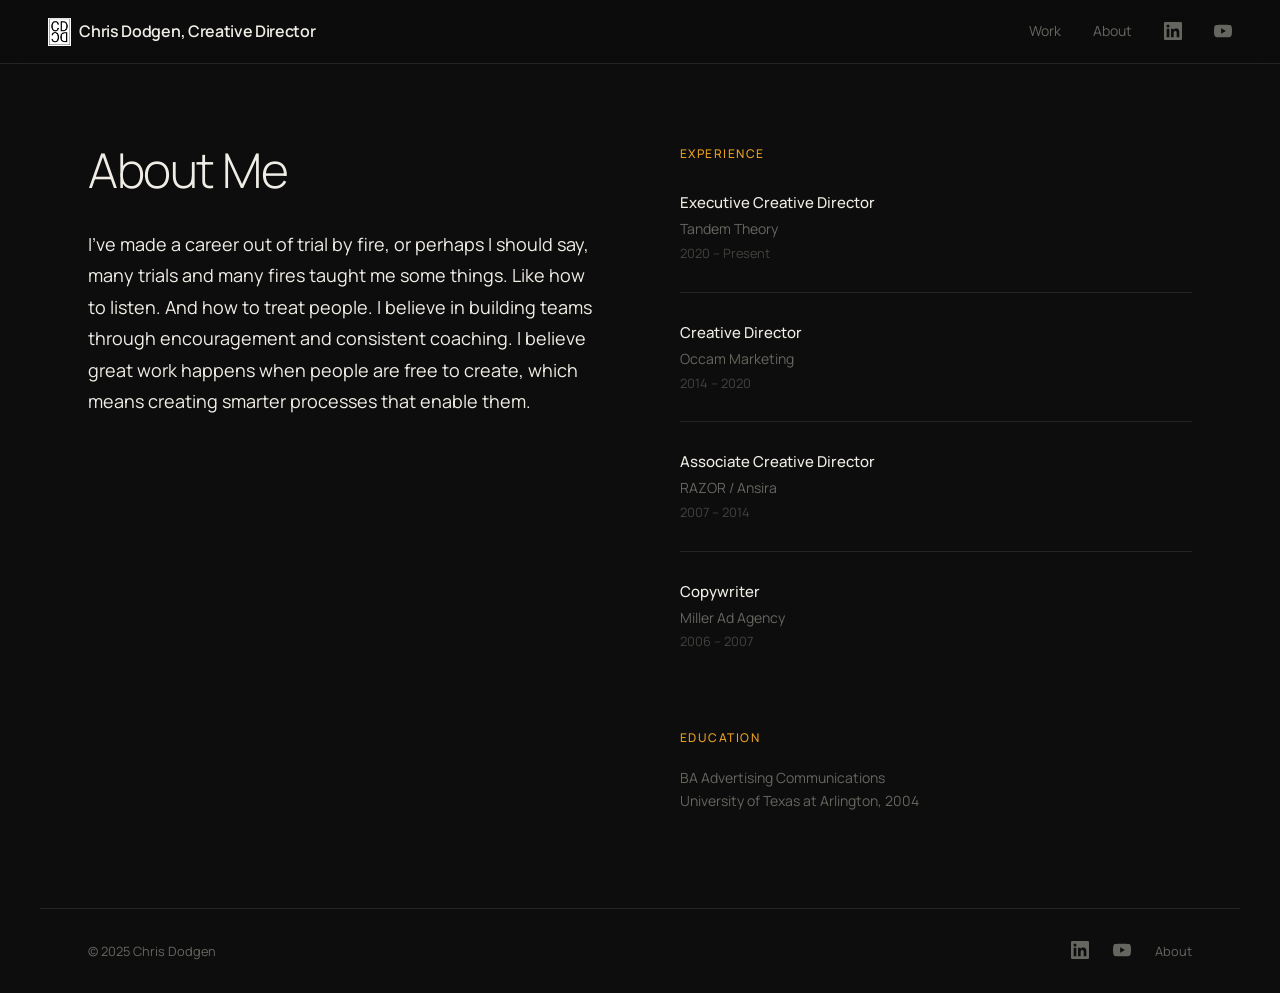
==== about.html @ c3c55d01 "Initial commit" ====
<!DOCTYPE html>
<html lang="en">
<head>
  <meta charset="UTF-8">
  <meta name="viewport" content="width=device-width, initial-scale=1.0">
  <title>About — Chris Dodgen</title>
  <link rel="stylesheet" href="css/style.css">
  <link rel="icon" href="assets/Header Icon/CD Logo.png" type="image/png">
</head>
<body>

<nav>
  <a class="nav-name" href="index.html">
    <img class="nav-logo" src="assets/Header Icon/CD Logo.png" alt="">
    Chris Dodgen, Creative Director
  </a>
  <div class="nav-links">
    <a href="index.html">Work</a>
    <a href="about.html" class="nav-about">About</a>
    <a href="https://www.linkedin.com/in/chrisdodgen/" target="_blank" rel="noopener" aria-label="LinkedIn">
      <svg class="nav-icon" xmlns="http://www.w3.org/2000/svg" viewBox="0 0 24 24" fill="currentColor"><path d="M20.447 20.452h-3.554v-5.569c0-1.328-.027-3.037-1.852-3.037-1.853 0-2.136 1.445-2.136 2.939v5.667H9.351V9h3.414v1.561h.046c.477-.9 1.637-1.85 3.37-1.85 3.601 0 4.267 2.37 4.267 5.455v6.286zM5.337 7.433a2.062 2.062 0 01-2.063-2.065 2.064 2.064 0 112.063 2.065zm1.782 13.019H3.555V9h3.564v11.452zM22.225 0H1.771C.792 0 0 .774 0 1.729v20.542C0 23.227.792 24 1.771 24h20.451C23.2 24 24 23.227 24 22.271V1.729C24 .774 23.2 0 22.222 0h.003z"/></svg>
    </a>
    <a href="https://youtube.com/chrisdodgen" target="_blank" rel="noopener" aria-label="YouTube">
      <svg class="nav-icon" xmlns="http://www.w3.org/2000/svg" viewBox="0 0 24 24" fill="currentColor"><path d="M23.498 6.186a3.016 3.016 0 00-2.122-2.136C19.505 3.545 12 3.545 12 3.545s-7.505 0-9.377.505A3.017 3.017 0 00.502 6.186C0 8.07 0 12 0 12s0 3.93.502 5.814a3.016 3.016 0 002.122 2.136c1.871.505 9.376.505 9.376.505s7.505 0 9.377-.505a3.015 3.015 0 002.122-2.136C24 15.93 24 12 24 12s0-3.93-.502-5.814zM9.545 15.568V8.432L15.818 12l-6.273 3.568z"/></svg>
    </a>
  </div>
</nav>

<div class="page">
  <div class="about-grid">

    <div class="about-bio">
      <h1>About Me</h1>
      <p>I've made a career out of trial by fire, or perhaps I should say, many trials and many fires taught me some things. Like how to listen. And how to treat people. I believe in building teams through encouragement and consistent coaching. I believe great work happens when people are free to create, which means creating smarter processes that enable them.</p>
    </div>

    <div>
      <div class="experience-section">
        <h2>Experience</h2>

        <div class="experience-item">
          <p class="role">Executive Creative Director</p>
          <p class="company">Tandem Theory</p>
          <p class="years">2020 – Present</p>
        </div>

        <div class="experience-item">
          <p class="role">Creative Director</p>
          <p class="company">Occam Marketing</p>
          <p class="years">2014 – 2020</p>
        </div>

        <div class="experience-item">
          <p class="role">Associate Creative Director</p>
          <p class="company">RAZOR / Ansira</p>
          <p class="years">2007 – 2014</p>
        </div>

        <div class="experience-item">
          <p class="role">Copywriter</p>
          <p class="company">Miller Ad Agency</p>
          <p class="years">2006 – 2007</p>
        </div>
      </div>

      <div class="education-section">
        <h2>Education</h2>
        <p>BA Advertising Communications<br>University of Texas at Arlington, 2004</p>
      </div>
    </div>

  </div>
</div>

<footer>
  <p>&copy; 2025 Chris Dodgen</p>
  <div class="footer-links">
    <a href="https://www.linkedin.com/in/chrisdodgen/" target="_blank" rel="noopener" aria-label="LinkedIn">
      <svg class="nav-icon" xmlns="http://www.w3.org/2000/svg" viewBox="0 0 24 24" fill="currentColor"><path d="M20.447 20.452h-3.554v-5.569c0-1.328-.027-3.037-1.852-3.037-1.853 0-2.136 1.445-2.136 2.939v5.667H9.351V9h3.414v1.561h.046c.477-.9 1.637-1.85 3.37-1.85 3.601 0 4.267 2.37 4.267 5.455v6.286zM5.337 7.433a2.062 2.062 0 01-2.063-2.065 2.064 2.064 0 112.063 2.065zm1.782 13.019H3.555V9h3.564v11.452zM22.225 0H1.771C.792 0 0 .774 0 1.729v20.542C0 23.227.792 24 1.771 24h20.451C23.2 24 24 23.227 24 22.271V1.729C24 .774 23.2 0 22.222 0h.003z"/></svg>
    </a>
    <a href="https://youtube.com/chrisdodgen" target="_blank" rel="noopener" aria-label="YouTube">
      <svg class="nav-icon" xmlns="http://www.w3.org/2000/svg" viewBox="0 0 24 24" fill="currentColor"><path d="M23.498 6.186a3.016 3.016 0 00-2.122-2.136C19.505 3.545 12 3.545 12 3.545s-7.505 0-9.377.505A3.017 3.017 0 00.502 6.186C0 8.07 0 12 0 12s0 3.93.502 5.814a3.016 3.016 0 002.122 2.136c1.871.505 9.376.505 9.376.505s7.505 0 9.377-.505a3.015 3.015 0 002.122-2.136C24 15.93 24 12 24 12s0-3.93-.502-5.814zM9.545 15.568V8.432L15.818 12l-6.273 3.568z"/></svg>
    </a>
    <a href="about.html">About</a>
  </div>
</footer>

</body>
</html>
---- css/style.css ----
@import url('https://fonts.googleapis.com/css2?family=Manrope:wght@300;400;500;600&display=swap');

/* ── Tokens ── */
:root {
  --bg:       #0d0d0d;
  --surface:  #161616;
  --text:     #f0ede6;
  --muted:    #666660;
  --accent:   #e8a020;
  --border:   #242424;
  --font:     'Manrope', system-ui, sans-serif;
  --max-w:    1200px;
  --gutter:   clamp(1.25rem, 5vw, 3rem);
  --nav-h:    64px;
}

/* ── Reset ── */
*, *::before, *::after { box-sizing: border-box; margin: 0; padding: 0; }
html { font-size: 16px; scroll-behavior: smooth; }

body {
  background: var(--bg);
  color: var(--text);
  font-family: var(--font);
  font-weight: 400;
  line-height: 1.6;
  -webkit-font-smoothing: antialiased;
}

img { display: block; max-width: 100%; }
a { color: inherit; text-decoration: none; }

/* ── Nav ── */
nav {
  position: fixed;
  top: 0; left: 0; right: 0;
  height: var(--nav-h);
  display: flex;
  align-items: center;
  justify-content: space-between;
  padding: 0 var(--gutter);
  background: rgba(13, 13, 13, 0.92);
  backdrop-filter: blur(12px);
  -webkit-backdrop-filter: blur(12px);
  border-bottom: 1px solid var(--border);
  z-index: 100;
}

.nav-name {
  display: flex;
  align-items: center;
  gap: 0.5rem;
  font-size: 1rem;
  font-weight: 600;
  letter-spacing: -0.02em;
  color: var(--text);
  transition: opacity 0.2s;
}
.nav-name:hover { opacity: 0.75; }

.nav-title {
  font-weight: 600;
  color: var(--text);
  font-size: 1rem;
}

.nav-logo {
  height: 28px;
  width: auto;
  display: block;
}

.nav-links {
  display: flex;
  align-items: center;
  gap: 2rem;
}

.nav-links a {
  font-size: 0.875rem;
  font-weight: 400;
  color: var(--muted);
  transition: color 0.2s;
}
.nav-links a:hover { color: var(--text); }

.nav-icon {
  display: block;
  width: 18px;
  height: 18px;
}

/* ── Page shell ── */
.page {
  max-width: var(--max-w);
  margin: 0 auto;
  padding: calc(var(--nav-h) + 4rem) var(--gutter) 6rem;
}

/* ── Hero video banner ── */
.hero-banner {
  position: relative;
  width: 100%;
  min-height: calc(80vh - 90px);
  overflow: hidden;
  background: var(--bg);
}

.hero-banner-video {
  position: absolute;
  top: 0; left: 0;
  width: 100%;
  height: 100%;
  object-fit: cover;
  object-position: center calc(50% + 120px);
  opacity: 0.35;
  pointer-events: none;
}

/* ── Hero (index) ── */
.hero {
  position: relative;
  padding: calc(var(--nav-h) + 5rem) var(--gutter) 4rem;
  text-align: right;
}

.hero-headline {
  display: flex;
  flex-direction: column;
  align-items: flex-end;
  font-size: clamp(2.5rem, 5vw, 4.5rem);
  font-weight: 700;
  line-height: 1.05;
  letter-spacing: -0.02em;
  color: var(--text);
}

.hero-sub {
  font-size: clamp(0.9375rem, 1.875vw, 1.3125rem);
  color: var(--text);
  letter-spacing: 0.01em;
  text-align: center;
  max-width: var(--max-w);
  margin: 2rem auto;
  padding: 0 var(--gutter);
}

/* ── Section label ── */
.section-label {
  font-size: 0.75rem;
  font-weight: 500;
  letter-spacing: 0.12em;
  text-transform: uppercase;
  color: var(--muted);
  margin-bottom: 2rem;
  padding: 0 var(--gutter);
  max-width: var(--max-w);
  margin-left: auto;
  margin-right: auto;
}

/* ── Project grid ── */
.project-grid {
  display: grid;
  grid-template-columns: repeat(2, 1fr);
  gap: 2px;
  max-width: var(--max-w);
  margin: 0 auto;
}

.project-card {
  display: block;
  position: relative;
  overflow: hidden;
  background: var(--bg);
  cursor: pointer;
}

.project-card:hover .project-thumb img,
.project-card:hover .project-thumb video {
  transform: scale(1.03);
  filter: brightness(0.75);
}

.project-thumb {
  aspect-ratio: 16 / 9;
  overflow: hidden;
}

.project-thumb img,
.project-thumb video {
  width: 100%;
  height: 100%;
  object-fit: cover;
  transition: transform 0.5s ease, filter 0.5s ease;
}

.project-info {
  padding: 0.6rem 1.5rem 0.75rem;
  text-align: center;
}

.project-client {
  font-size: 0.75rem;
  font-weight: 500;
  letter-spacing: 0.1em;
  text-transform: uppercase;
  color: var(--accent);
  margin-bottom: 0.25rem;
}

.project-title {
  font-size: 1.125rem;
  font-weight: 500;
  letter-spacing: -0.02em;
  color: var(--text);
  margin-bottom: 0.375rem;
}

.project-desc {
  font-size: 0.8125rem;
  color: var(--muted);
  line-height: 1.5;
}

/* ── Project page ── */
.project-page {
  padding: calc(var(--nav-h) + 4rem) 12.5vw 6rem;
}

.back-link {
  display: inline-flex;
  align-items: center;
  gap: 0.375rem;
  font-size: 0.8125rem;
  color: var(--muted);
  margin-bottom: 3rem;
  transition: color 0.2s;
  position: relative;
  z-index: 2;
}
.back-link:hover { color: var(--text); }

.project-header {
  margin-bottom: 2.5rem;
}

.project-header .eyebrow {
  font-size: 0.75rem;
  font-weight: 500;
  letter-spacing: 0.12em;
  text-transform: uppercase;
  color: var(--accent);
  margin-bottom: 0.75rem;
}

.project-header h1 {
  font-size: clamp(1.75rem, 3.5vw, 2.75rem);
  font-weight: 300;
  letter-spacing: -0.03em;
  line-height: 1.1;
  color: var(--text);
  margin-bottom: 1.25rem;
}

.project-header .description {
  font-size: clamp(0.9375rem, 1.875vw, 1.3125rem);
  color: var(--text);
  line-height: 1.6;
  text-align: left;
  margin-bottom: 1em;
}

.project-credits {
  font-size: clamp(0.9375rem, 1.875vw, 1.3125rem);
  color: var(--text);
  margin-top: 0.5rem;
  text-align: left;
}

/* ── Video grid ── */
.video-grid {
  display: grid;
  gap: 2px;
  margin: 3rem 0;
}
.video-grid.cols-2 { grid-template-columns: repeat(2, 1fr); }
.video-grid.cols-1 { grid-template-columns: 1fr; }

/* Break out of project-page max-width on interior pages */
.project-page .video-grid {
  width: 100vw;
  position: relative;
  z-index: 0;
  left: 50%;
  transform: translateX(-50%);
  padding: 0 12.5vw;
  margin: 1.5rem 0;
  gap: 3rem;
}

.video-wrapper {
  position: relative;
  padding-bottom: 56.25%;
  height: 0;
  overflow: hidden;
  background: #111;
}

.video-wrapper iframe {
  position: absolute;
  top: 0; left: 0;
  width: 100%;
  height: 100%;
  border: 0;
}

.video-label {
  padding: 0.75rem 0;
  font-size: 0.8rem;
  color: var(--muted);
}

/* ── Project nav ── */
.project-nav {
  display: flex;
  justify-content: space-between;
  align-items: center;
  padding: 0.5rem 0;
  margin-bottom: 2rem;
}

.project-nav a {
  font-size: 0.875rem;
  color: var(--muted);
  transition: color 0.2s;
  display: flex;
  align-items: center;
  gap: 0.5rem;
}
.project-nav a:hover { color: var(--text); }
.project-nav .next { margin-left: auto; }

/* ── About page ── */
.about-grid {
  display: grid;
  grid-template-columns: 1fr 1fr;
  gap: 5rem;
  align-items: start;
  margin-top: 1rem;
}

.about-bio h1 {
  font-size: clamp(2rem, 4vw, 3rem);
  font-weight: 300;
  letter-spacing: -0.03em;
  line-height: 1.1;
  color: var(--text);
  margin-bottom: 2rem;
}

.about-bio p {
  font-size: 1rem;
  color: var(--muted);
  line-height: 1.75;
  margin-bottom: 1.25rem;
}

.about-bio p:first-of-type {
  font-size: 1.125rem;
  color: var(--text);
}

.experience-section h2 {
  font-size: 0.75rem;
  font-weight: 500;
  letter-spacing: 0.12em;
  text-transform: uppercase;
  color: var(--accent);
  margin-bottom: 1.75rem;
}

.experience-item {
  margin-bottom: 1.75rem;
  padding-bottom: 1.75rem;
  border-bottom: 1px solid var(--border);
}
.experience-item:last-child { border-bottom: none; }

.experience-item .role {
  font-size: 0.9375rem;
  font-weight: 500;
  color: var(--text);
  margin-bottom: 0.2rem;
}

.experience-item .company {
  font-size: 0.875rem;
  color: var(--muted);
  margin-bottom: 0.15rem;
}

.experience-item .years {
  font-size: 0.8rem;
  color: var(--muted);
  opacity: 0.6;
}

.education-section {
  margin-top: 3rem;
}

.education-section h2 {
  font-size: 0.75rem;
  font-weight: 500;
  letter-spacing: 0.12em;
  text-transform: uppercase;
  color: var(--accent);
  margin-bottom: 1.25rem;
}

.education-section p {
  font-size: 0.875rem;
  color: var(--muted);
  line-height: 1.6;
}

/* ── Positioning page image ── */
.positioning-img {
  width: 100%;
  margin: 2.5rem 0;
  border-radius: 2px;
  opacity: 0.9;
}

/* ── Footer ── */
footer {
  border-top: 1px solid var(--border);
  padding: 2rem var(--gutter);
  max-width: var(--max-w);
  margin: 0 auto;
  display: flex;
  justify-content: space-between;
  align-items: center;
}

footer p {
  font-size: 0.8rem;
  color: var(--muted);
}

footer .footer-links {
  display: flex;
  gap: 1.5rem;
}

footer .footer-links a {
  font-size: 0.8rem;
  color: var(--muted);
  transition: color 0.2s;
}
footer .footer-links a:hover { color: var(--text); }

/* ── Responsive ── */
@media (max-width: 768px) {
  .project-grid { grid-template-columns: 1fr; }
  .video-grid.cols-2 { grid-template-columns: 1fr; }
  .about-grid { grid-template-columns: 1fr; gap: 3rem; }
  .nav-links { gap: 1.25rem; }
  footer { flex-direction: column; gap: 1rem; text-align: center; }
}

@media (max-width: 480px) {
  .nav-links a:not(.nav-about) { display: none; }
}
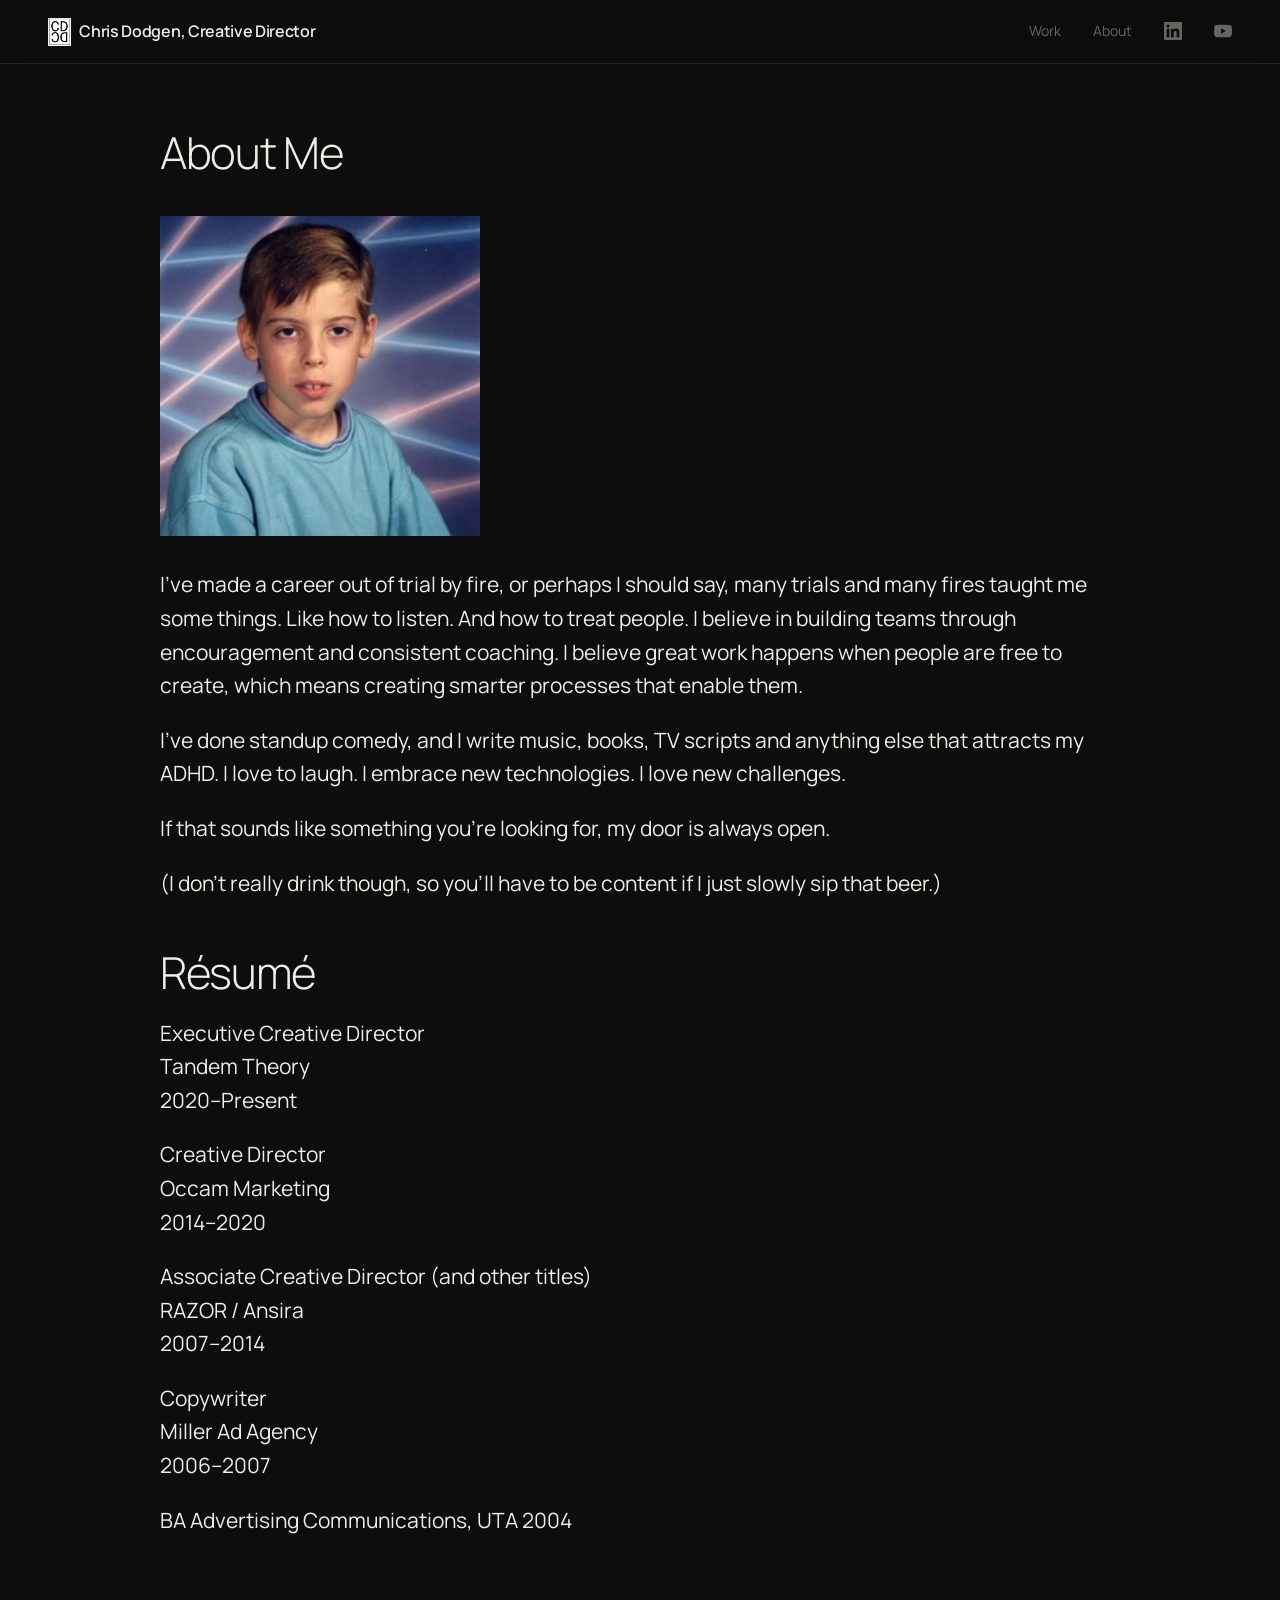
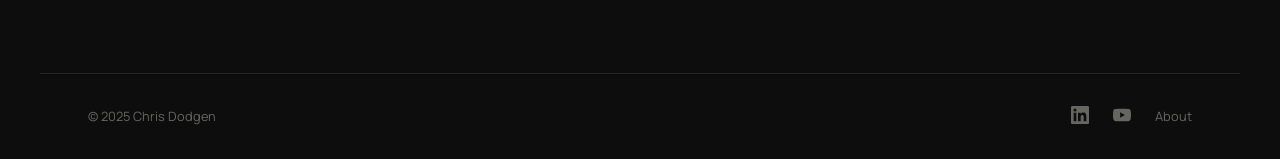
==== commit 24f51722: "Update about page" ====
--- a/about.html
+++ b/about.html
@@ -26,50 +26,29 @@
   </div>
 </nav>
 
-<div class="page">
-  <div class="about-grid">
+<div class="project-page">
 
-    <div class="about-bio">
-      <h1>About Me</h1>
-      <p>I've made a career out of trial by fire, or perhaps I should say, many trials and many fires taught me some things. Like how to listen. And how to treat people. I believe in building teams through encouragement and consistent coaching. I believe great work happens when people are free to create, which means creating smarter processes that enable them.</p>
-    </div>
+  <div class="project-header">
+    <h1>About Me</h1>
+  </div>
+  <img src="assets/Images/me.jpg" alt="Chris Dodgen" style="width:320px; margin-bottom:2rem;">
 
-    <div>
-      <div class="experience-section">
-        <h2>Experience</h2>
+  <div class="project-header">
+    <p class="description">I've made a career out of trial by fire, or perhaps I should say, many trials and many fires taught me some things. Like how to listen. And how to treat people. I believe in building teams through encouragement and consistent coaching. I believe great work happens when people are free to create, which means creating smarter processes that enable them.</p>
+    <p class="description">I've done standup comedy, and I write music, books, TV scripts and anything else that attracts my ADHD. I love to laugh. I embrace new technologies. I love new challenges.</p>
+    <p class="description">If that sounds like something you're looking for, my door is always open.</p>
+    <p class="description">(I don't really drink though, so you'll have to be content if I just slowly sip that beer.)</p>
+  </div>
 
-        <div class="experience-item">
-          <p class="role">Executive Creative Director</p>
-          <p class="company">Tandem Theory</p>
-          <p class="years">2020 – Present</p>
-        </div>
+  <div class="project-header" style="margin-top:3rem;">
+    <h1>Résumé</h1>
+    <p class="description">Executive Creative Director<br>Tandem Theory<br>2020–Present</p>
+    <p class="description">Creative Director<br>Occam Marketing<br>2014–2020</p>
+    <p class="description">Associate Creative Director (and other titles)<br>RAZOR / Ansira<br>2007–2014</p>
+    <p class="description">Copywriter<br>Miller Ad Agency<br>2006–2007</p>
+    <p class="description">BA Advertising Communications, UTA 2004</p>
+  </div>
 
-        <div class="experience-item">
-          <p class="role">Creative Director</p>
-          <p class="company">Occam Marketing</p>
-          <p class="years">2014 – 2020</p>
-        </div>
-
-        <div class="experience-item">
-          <p class="role">Associate Creative Director</p>
-          <p class="company">RAZOR / Ansira</p>
-          <p class="years">2007 – 2014</p>
-        </div>
-
-        <div class="experience-item">
-          <p class="role">Copywriter</p>
-          <p class="company">Miller Ad Agency</p>
-          <p class="years">2006 – 2007</p>
-        </div>
-      </div>
-
-      <div class="education-section">
-        <h2>Education</h2>
-        <p>BA Advertising Communications<br>University of Texas at Arlington, 2004</p>
-      </div>
-    </div>
-
-  </div>
 </div>
 
 <footer>
--- a/css/style.css
+++ b/css/style.css
@@ -27,7 +27,7 @@
   -webkit-font-smoothing: antialiased;
 }
 
-img { display: block; max-width: 100%; }
+img, video { display: block; max-width: 100%; }
 a { color: inherit; text-decoration: none; }
 
 /* ── Nav ── */
@@ -113,7 +113,7 @@
   height: 100%;
   object-fit: cover;
   object-position: center calc(50% + 120px);
-  opacity: 0.35;
+  opacity: 1;
   pointer-events: none;
 }
 
@@ -133,6 +133,7 @@
   line-height: 1.05;
   letter-spacing: -0.02em;
   color: var(--text);
+  text-shadow: 0 2px 12px rgba(0,0,0,0.5);
 }
 
 .hero-sub {
@@ -185,10 +186,13 @@
 .project-thumb {
   aspect-ratio: 16 / 9;
   overflow: hidden;
+  position: relative;
 }
 
 .project-thumb img,
 .project-thumb video {
+  position: absolute;
+  top: 0; left: 0;
   width: 100%;
   height: 100%;
   object-fit: cover;
